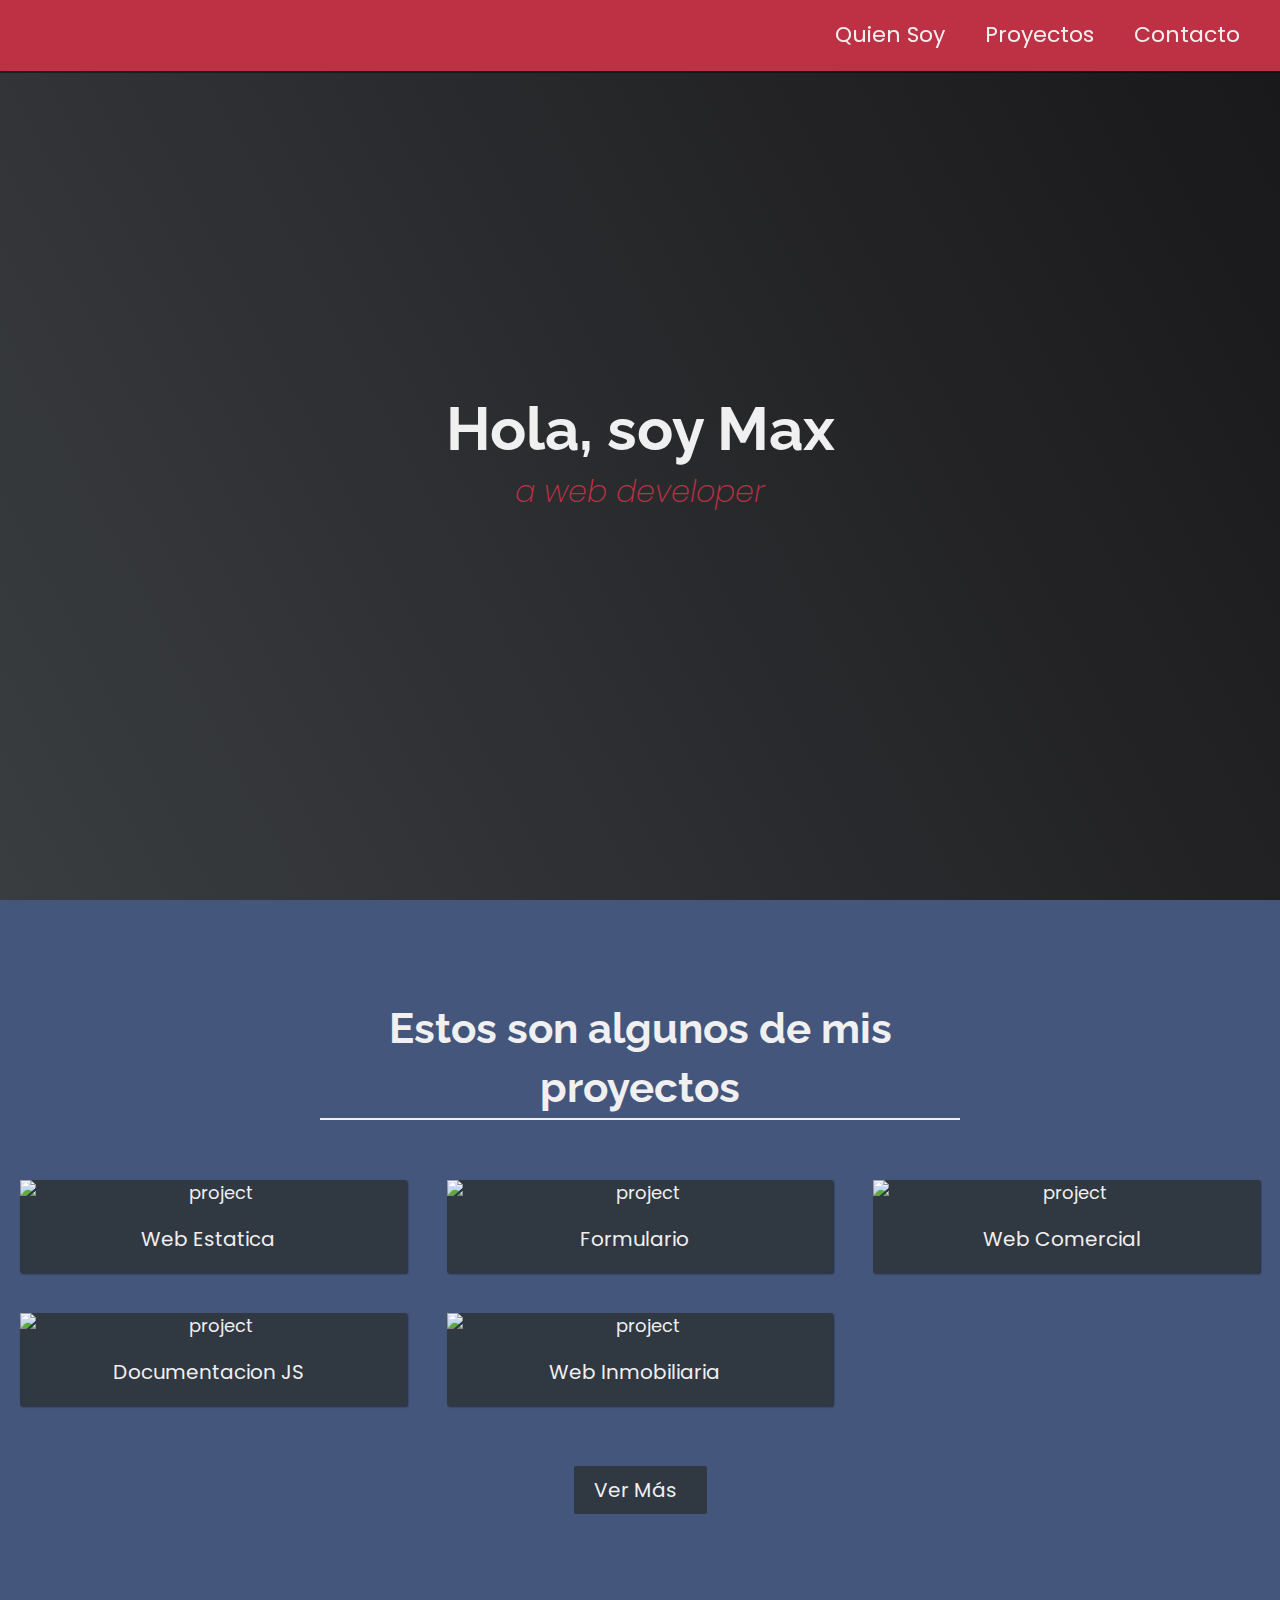
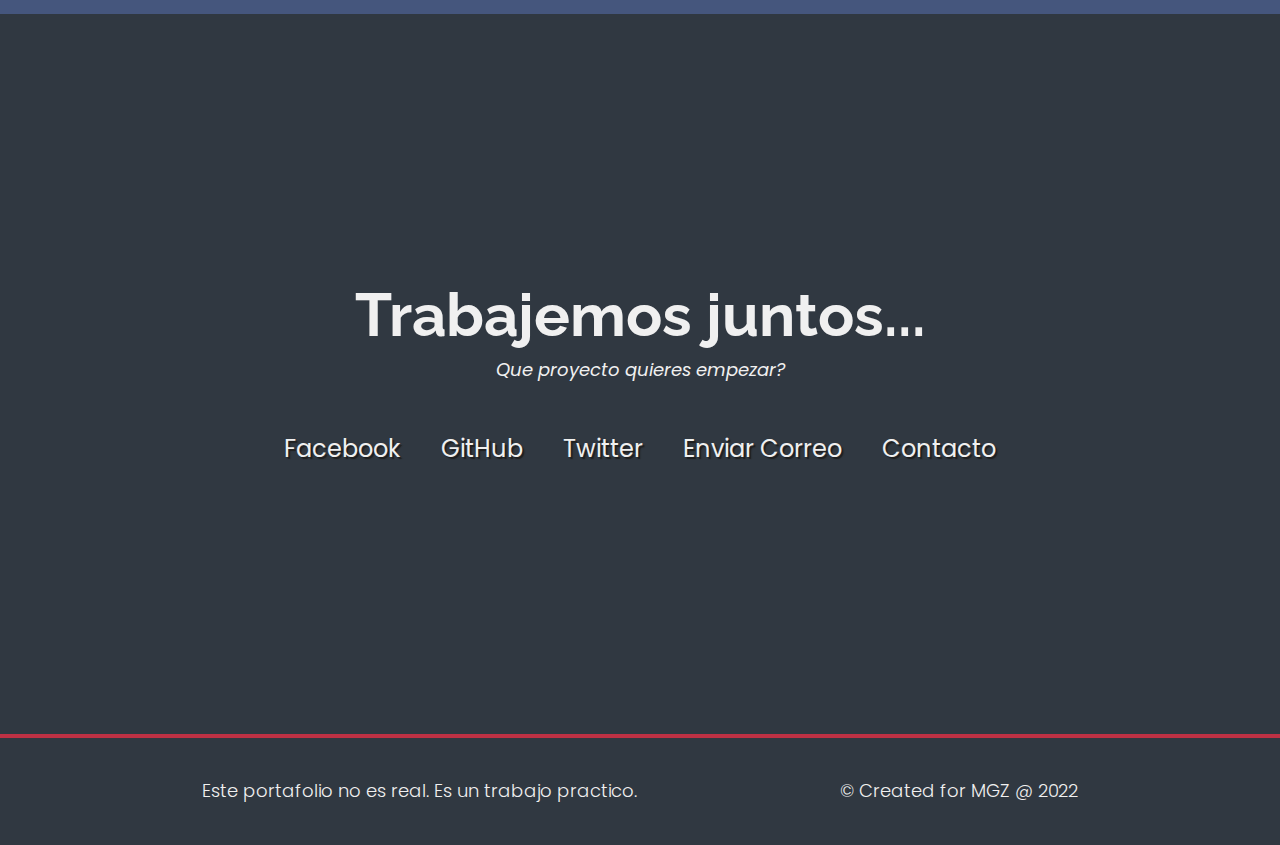
==== FinalDiseño/index.html @ 287c7a61 "ACT" ====
<!DOCTYPE html>
<html>
  <head>
    <link rel="stylesheet" href="styles.css" />
    <link
      rel="stylesheet"
      href="https://use.fontawesome.com/releases/v5.8.2/css/all.css"
      integrity="sha384-oS3vJWv+0UjzBfQzYUhtDYW+Pj2yciDJxpsK1OYPAYjqT085Qq/1cq5FLXAZQ7Ay"
      crossorigin="anonymous"
    />
    <link
      href="https://fonts.googleapis.com/css?family=Poppins:200i,300,400&display=swap"
      rel="stylesheet"
    />
    <link
      href="https://fonts.googleapis.com/css?family=Raleway:700&display=swap"
      rel="stylesheet"
    />
  <link type="text/css" rel="stylesheet" href="css/style.css"/>
</head>
  <body>
   

    <nav id="navbar" class="nav">
      <ul class="nav-list">
        <li>
          <a href="#welcome-section">Quien Soy</a>
        </li>
        <li>
          <a href="#projects">Proyectos</a>
        </li>
        <li>
          <a href="#contact">Contacto</a>
        </li>
      </ul>
    </nav>

 

    <section id="welcome-section" class="welcome-section">
      <h1>Hola, soy Max</h1>
      <p>a web developer</p>
    </section>


    <section id="projects" class="projects-section">
      <h2 class="projects-section-header">Estos son algunos de mis proyectos</h2>

      <div class="projects-grid">
        <a
          href=" https://maxidesantafe87.github.io/Proyectos/WebEstatica/index.html"
          target="_blank"
          class="project project-tile"
        >
          <img
            class="project-image"
            src="https://raw.githubusercontent.com/maxidesantafe87/Proyectos/master/Recursos/portafolio/estatica.png"
            alt="project"
          />
                    <p class="project-title">
            <span class="code">&lt;</span>
            Web Estatica
            <span class="code">&#47;&gt;</span>
          </p>
        </a>


        <a
          href="https://maxidesantafe87.github.io/Proyectos/Formulario/index.html"
          target="_blank"
          class="project project-tile"
        >
          <img
            class="project-image"        src="https://raw.githubusercontent.com/maxidesantafe87/Proyectos/master/Recursos/portafolio/Formulario.png"
            alt="project"
          />
          <p class="project-title">
            <span class="code">&lt;</span>
            Formulario
            <span class="code">&#47;&gt;</span>
          </p>
        </a>


        <a
          href="https://maxidesantafe87.github.io/Proyectos/MotosCandioti/index.html"
          target="_blank"
          class="project project-tile"
        >
          <img
            class="project-image"
            src="https://raw.githubusercontent.com/maxidesantafe87/Proyectos/master/Recursos/portafolio/MotosCandioti.png"
            alt="project"
          />
          <p class="project-title">
            <span class="code">&lt;</span>
            Web Comercial
            <span class="code">&#47;&gt;</span>
          </p>
        </a>


        <a
          href="https://maxidesantafe87.github.io/Proyectos/JSDocumentacion/index.html"
          target="_blank"
          class="project project-tile"
        >
          <img
            class="project-image"
            src="https://raw.githubusercontent.com/maxidesantafe87/Proyectos/master/Recursos/portafolio/JSDocumentacion.png"
            alt="project"
          />
          <p class="project-title">
            <span class="code">&lt;</span>
            Documentacion JS
            <span class="code">&#47;&gt;</span>
          </p>
        </a>

         <a
          href="https://maxidesantafe87.github.io/webInmobiliaria2/"
          target="_blank"
          class="project project-tile"
        >
          <img
            class="project-image"
            src="https://raw.githubusercontent.com/maxidesantafe87/Proyectos/master/Recursos/portafolio/webinmobiliaria2.png"
            alt="project"
          />
          <p class="project-title">
            <span class="code">&lt;</span>
            Web Inmobiliaria
            <span class="code">&#47;&gt;</span>
          </p>
        </a>

      </div>

      <a
        href="https://github.com/maxidesantafe87/Proyectos/"
        class="btn btn-show-all"
        target="_blank"
        >Ver Más<i class="fas fa-chevron-right"></i
      ></a>
    </section>

   



    <section id="contact" class="contact-section">
      <div class="contact-section-header">
        <h2>Trabajemos juntos...</h2>
        <p>Que proyecto quieres empezar?</p>
      </div>
      <div class="contact-links">
        <a
          href="https://facebook.com/"
          target="_blank"
          class="btn contact-details"
          ><i class="fab fa-facebook-square"></i> Facebook</a
        >
        <a
          id="profile-link"
          href="https://github.com/maxidesantafe87"
          target="_blank"
          class="btn contact-details"
          ><i class="fab fa-github"></i> GitHub</a
        >
        <a
          href="https://twitter.com/"
          target="_blank"
          class="btn contact-details"
          ><i class="fab fa-twitter"></i> Twitter</a
        >
        <a href="/cdn-cgi/l/email-protection#afcad7cec2dfc3caefcad7cec2dfc3ca81ccc0c2" class="btn contact-details"><i class="fas fa-at"></i> Enviar Correo</a
        >
        <a href="tel:555-555-5555" class="btn contact-details"
          ><i class="fas fa-mobile-alt"></i> Contacto</a
        >
      </div>
    </section>



    <footer>
      <p>
        Este portafolio no es real. Es un trabajo practico.
      </p>
      <p>
        &copy; Created for
        <a href="https://github.com/maxidesantafe87/Proyectos" target="_blank"
          >MGZ @ 2022 <i class="fab fa-free-code-camp"></i
        ></a>
        
      </p>
     
    </footer>


  <script data-cfasync="false" src="/cdn-cgi/scripts/5c5dd728/cloudflare-static/email-decode.min.js"></script><script type="text/javascript" src="js/script.js"></script>
</body>
</html>
---- FinalDiseño/css/style.css ----
:root {
  --main-white: #f0f0f0;
  --main-red: #be3144;
  --main-blue: #45567d;
  --main-gray: #303841;
}


* {
  margin: 0;
  padding: 0;
}


*,
*::before,
*::after {
  box-sizing: inherit;
}

html {
  box-sizing: border-box;


  font-size: 62.5%;
  scroll-behavior: smooth;
}


@media (max-width: 75em) {
  html {
    font-size: 60%;
  }
}


@media (max-width: 61.25em) {
  html {
    font-size: 58%;
  }
}


@media (max-width: 28.75em) {
  html {
    font-size: 55%;
  }
}



body {
  font-family: 'Poppins', sans-serif;
  font-size: 1.8rem; /* 18px */
  font-weight: 400;
  line-height: 1.4;
  color: var(--main-white);
}

h1,
h2 {
  font-family: 'Raleway', sans-serif;
  font-weight: 700;
  text-align: center;
}

h1 {
  font-size: 6rem;
}

h2 {
  font-size: 4.2rem;
}

ul {
  list-style: none;
}

a {
  text-decoration: none;
  color: var(--main-white);
}

img {
  display: block;
  width: 100%;
}



.nav {
  display: flex;
  justify-content: flex-end;
  position: fixed;
  top: 0;
  left: 0;
  width: 100%;
  background: var(--main-red);
  box-shadow: 0 2px 0 rgba(0, 0, 0, 0.4);
  z-index: 10;
}

.nav-list {
  display: flex;
  margin-right: 2rem;
}

@media (max-width: 28.75em) {
  .nav {
    justify-content: center;
  }

  .nav-list {
    margin: 0 1rem;
  }
}

.nav-list a {
  display: block;
  font-size: 2.2rem;
  padding: 2rem;
}

.nav-list a:hover {
  background: var(--main-blue);
}



.welcome-section {
  display: flex;
  flex-direction: column;
  justify-content: center;
  align-items: center;
  width: 100%;
  height: 100vh;
  background-color: #000;
  background-image: linear-gradient(62deg, #3a3d40 0%, #181719 100%);
}

.welcome-section > p {
  font-size: 3rem;
  font-weight: 200;
  font-style: italic;
  color: var(--main-red);
}

/* Projects section */

.projects-section {
  text-align: center;
  padding: 10rem 2rem;
  background: var(--main-blue);
}

.projects-section-header {
  max-width: 640px;
  margin: 0 auto 6rem auto;
  border-bottom: 0.2rem solid var(--main-white);
}

@media (max-width: 28.75em) {
  .projects-section-header {
    font-size: 4rem;
  }
}


.projects-grid {
  display: grid;
  grid-template-columns: repeat(auto-fit, minmax(320px, 1fr));
  grid-gap: 4rem;
  width: 100%;
  max-width: 1280px;
  margin: 0 auto;
  margin-bottom: 6rem;
}

@media (max-width: 30.625em) {
  .projects-section {
    padding: 6rem 1rem;
  }

  .projects-grid {
    grid-template-columns: 1fr;
  }
}

.project {
  background: var(--main-gray);
  box-shadow: 1px 1px 2px rgba(0, 0, 0, 0.5);
  border-radius: 2px;
}

.code {
  color: var(--main-gray);
  transition: color 0.3s ease-out;
}

.project:hover .code {
  color: #ff7f50;
}

.project-image {
  height: calc(100% - 6.8rem);
  width: 100%;
  object-fit: cover;
}

.project-title {
  font-size: 2rem;
  padding: 2rem 0.5rem;
}

.btn {
  display: inline-block;
  padding: 1rem 2rem;
  border-radius: 2px;
}

.btn-show-all {
  font-size: 2rem;
  background: var(--main-gray);
  transition: background 0.3s ease-out;
}

.btn-show-all:hover {
  background: var(--main-red);
}

.btn-show-all:hover > i {
  transform: translateX(2px);
}

.btn-show-all > i {
  margin-left: 10px;
  transform: translateX(0);
  transition: transform 0.3s ease-out;
}

/* Contact section */

.contact-section {
  display: flex;
  flex-direction: column;
  justify-content: center;
  align-items: center;
  text-align: center;
  width: 100%;
  height: 80vh;
  padding: 0 2rem;
  background: var(--main-gray);
}

.contact-section-header > h2 {
  font-size: 6rem;
}

@media (max-width: 28.75em) {
  .contact-section-header > h2 {
    font-size: 4rem;
  }
}

.contact-section-header > p {
  font-style: italic;
}

.contact-links {
  display: flex;
  justify-content: center;
  width: 100%;
  max-width: 980px;
  margin-top: 4rem;
  flex-wrap: wrap;
}

.contact-details {
  font-size: 2.4rem;
  text-shadow: 2px 2px 1px #1f1f1f;
  transition: transform 0.3s ease-out;
}

.contact-details:hover {
  transform: translateY(8px);
}



footer {
  font-weight: 300;
  display: flex;
  justify-content: space-evenly;
  padding: 2rem;
  background: var(--main-gray);
  border-top: 4px solid var(--main-red);
}

footer > p {
  margin: 2rem;
}

footer i {
  vertical-align: middle;
}

@media (max-width: 28.75em) {
  footer {
    flex-direction: column;
    text-align: center;
  }
}
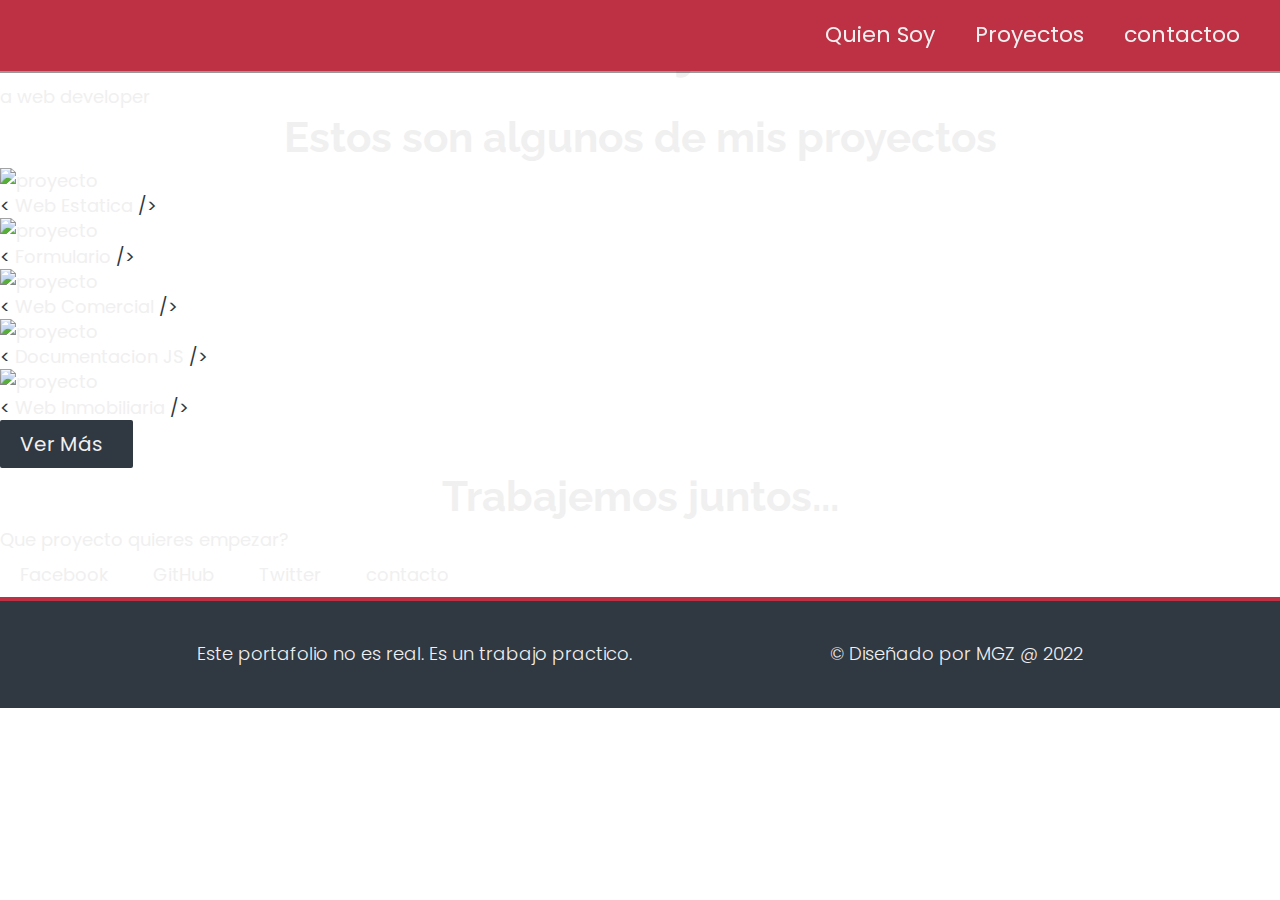
==== commit 98a120d8: "Update index.html" ====
--- a/FinalDiseño/index.html
+++ b/FinalDiseño/index.html
@@ -24,40 +24,40 @@
     <nav id="navbar" class="nav">
       <ul class="nav-list">
         <li>
-          <a href="#welcome-section">Quien Soy</a>
+          <a href="#seccion-bienvenida">Quien Soy</a>
         </li>
         <li>
-          <a href="#projects">Proyectos</a>
+          <a href="#proyecto">Proyectos</a>
         </li>
         <li>
-          <a href="#contact">Contacto</a>
+          <a href="#contacto">contactoo</a>
         </li>
       </ul>
     </nav>
 
  
 
-    <section id="welcome-section" class="welcome-section">
+    <section id="seccion-bienvenida" class="seccion-bienvenida">
       <h1>Hola, soy Max</h1>
       <p>a web developer</p>
     </section>
 
 
-    <section id="projects" class="projects-section">
-      <h2 class="projects-section-header">Estos son algunos de mis proyectos</h2>
-
-      <div class="projects-grid">
+    <section id="proyecto" class="seccion-proyecto">
+      <h2 class="seccion-proyecto-header">Estos son algunos de mis proyectos</h2>
+
+      <div class="proyecto-grid">
         <a
           href=" https://maxidesantafe87.github.io/Proyectos/WebEstatica/index.html"
           target="_blank"
-          class="project project-tile"
-        >
-          <img
-            class="project-image"
+          class="proyecto proyecto-tile"
+        >
+          <img
+            class="proyecto-image"
             src="https://raw.githubusercontent.com/maxidesantafe87/Proyectos/master/Recursos/portafolio/estatica.png"
-            alt="project"
-          />
-                    <p class="project-title">
+            alt="proyecto"
+          />
+                    <p class="proyecto-title">
             <span class="code">&lt;</span>
             Web Estatica
             <span class="code">&#47;&gt;</span>
@@ -68,13 +68,13 @@
         <a
           href="https://maxidesantafe87.github.io/Proyectos/Formulario/index.html"
           target="_blank"
-          class="project project-tile"
-        >
-          <img
-            class="project-image"        src="https://raw.githubusercontent.com/maxidesantafe87/Proyectos/master/Recursos/portafolio/Formulario.png"
-            alt="project"
-          />
-          <p class="project-title">
+          class="proyecto proyecto-tile"
+        >
+          <img
+            class="proyecto-image"        src="https://raw.githubusercontent.com/maxidesantafe87/Proyectos/master/Recursos/portafolio/Formulario.png"
+            alt="proyecto"
+          />
+          <p class="proyecto-title">
             <span class="code">&lt;</span>
             Formulario
             <span class="code">&#47;&gt;</span>
@@ -85,14 +85,14 @@
         <a
           href="https://maxidesantafe87.github.io/Proyectos/MotosCandioti/index.html"
           target="_blank"
-          class="project project-tile"
-        >
-          <img
-            class="project-image"
+          class="proyecto proyecto-tile"
+        >
+          <img
+            class="proyecto-image"
             src="https://raw.githubusercontent.com/maxidesantafe87/Proyectos/master/Recursos/portafolio/MotosCandioti.png"
-            alt="project"
-          />
-          <p class="project-title">
+            alt="proyecto"
+          />
+          <p class="proyecto-title">
             <span class="code">&lt;</span>
             Web Comercial
             <span class="code">&#47;&gt;</span>
@@ -103,14 +103,14 @@
         <a
           href="https://maxidesantafe87.github.io/Proyectos/JSDocumentacion/index.html"
           target="_blank"
-          class="project project-tile"
-        >
-          <img
-            class="project-image"
+          class="proyecto proyecto-tile"
+        >
+          <img
+            class="proyecto-image"
             src="https://raw.githubusercontent.com/maxidesantafe87/Proyectos/master/Recursos/portafolio/JSDocumentacion.png"
-            alt="project"
-          />
-          <p class="project-title">
+            alt="proyecto"
+          />
+          <p class="proyecto-title">
             <span class="code">&lt;</span>
             Documentacion JS
             <span class="code">&#47;&gt;</span>
@@ -120,14 +120,14 @@
          <a
           href="https://maxidesantafe87.github.io/webInmobiliaria2/"
           target="_blank"
-          class="project project-tile"
-        >
-          <img
-            class="project-image"
+          class="proyecto proyecto-tile"
+        >
+          <img
+            class="proyecto-image"
             src="https://raw.githubusercontent.com/maxidesantafe87/Proyectos/master/Recursos/portafolio/webinmobiliaria2.png"
-            alt="project"
-          />
-          <p class="project-title">
+            alt="proyecto"
+          />
+          <p class="proyecto-title">
             <span class="code">&lt;</span>
             Web Inmobiliaria
             <span class="code">&#47;&gt;</span>
@@ -148,35 +148,34 @@
 
 
 
-    <section id="contact" class="contact-section">
-      <div class="contact-section-header">
+    <section id="contacto" class="seccion-contactoo">
+      <div class="seccion-contactoo-header">
         <h2>Trabajemos juntos...</h2>
         <p>Que proyecto quieres empezar?</p>
       </div>
-      <div class="contact-links">
-        <a
-          href="https://facebook.com/"
-          target="_blank"
-          class="btn contact-details"
+      <div class="contacto-links">
+        <a
+          href="https://facebook.com/maxigzarate"
+          target="_blank"
+          class="btn contacto-details"
           ><i class="fab fa-facebook-square"></i> Facebook</a
         >
         <a
           id="profile-link"
           href="https://github.com/maxidesantafe87"
           target="_blank"
-          class="btn contact-details"
+          class="btn contacto-details"
           ><i class="fab fa-github"></i> GitHub</a
         >
         <a
-          href="https://twitter.com/"
-          target="_blank"
-          class="btn contact-details"
-          ><i class="fab fa-twitter"></i> Twitter</a
-        >
-        <a href="/cdn-cgi/l/email-protection#afcad7cec2dfc3caefcad7cec2dfc3ca81ccc0c2" class="btn contact-details"><i class="fas fa-at"></i> Enviar Correo</a
-        >
-        <a href="tel:555-555-5555" class="btn contact-details"
-          ><i class="fas fa-mobile-alt"></i> Contacto</a
+          href="https://twitter.com/zarate_ok"
+          target="_blank"
+          class="btn contacto-details"
+          ><i class="fab fa-twitter"></i> Twitter</a>
+       
+       
+        <a href="https://api.whatsapp.com/send?phone=+543425789060" class="btn contacto-details"
+          ><i class="fas fa-mobile-alt"></i> contacto</a
         >
       </div>
     </section>
@@ -188,7 +187,7 @@
         Este portafolio no es real. Es un trabajo practico.
       </p>
       <p>
-        &copy; Created for
+        &copy; Diseñado por
         <a href="https://github.com/maxidesantafe87/Proyectos" target="_blank"
           >MGZ @ 2022 <i class="fab fa-free-code-camp"></i
         ></a>
@@ -198,6 +197,6 @@
     </footer>
 
 
-  <script data-cfasync="false" src="/cdn-cgi/scripts/5c5dd728/cloudflare-static/email-decode.min.js"></script><script type="text/javascript" src="js/script.js"></script>
+<script type="text/javascript" src="js/script.js"></script>
 </body>
 </html>
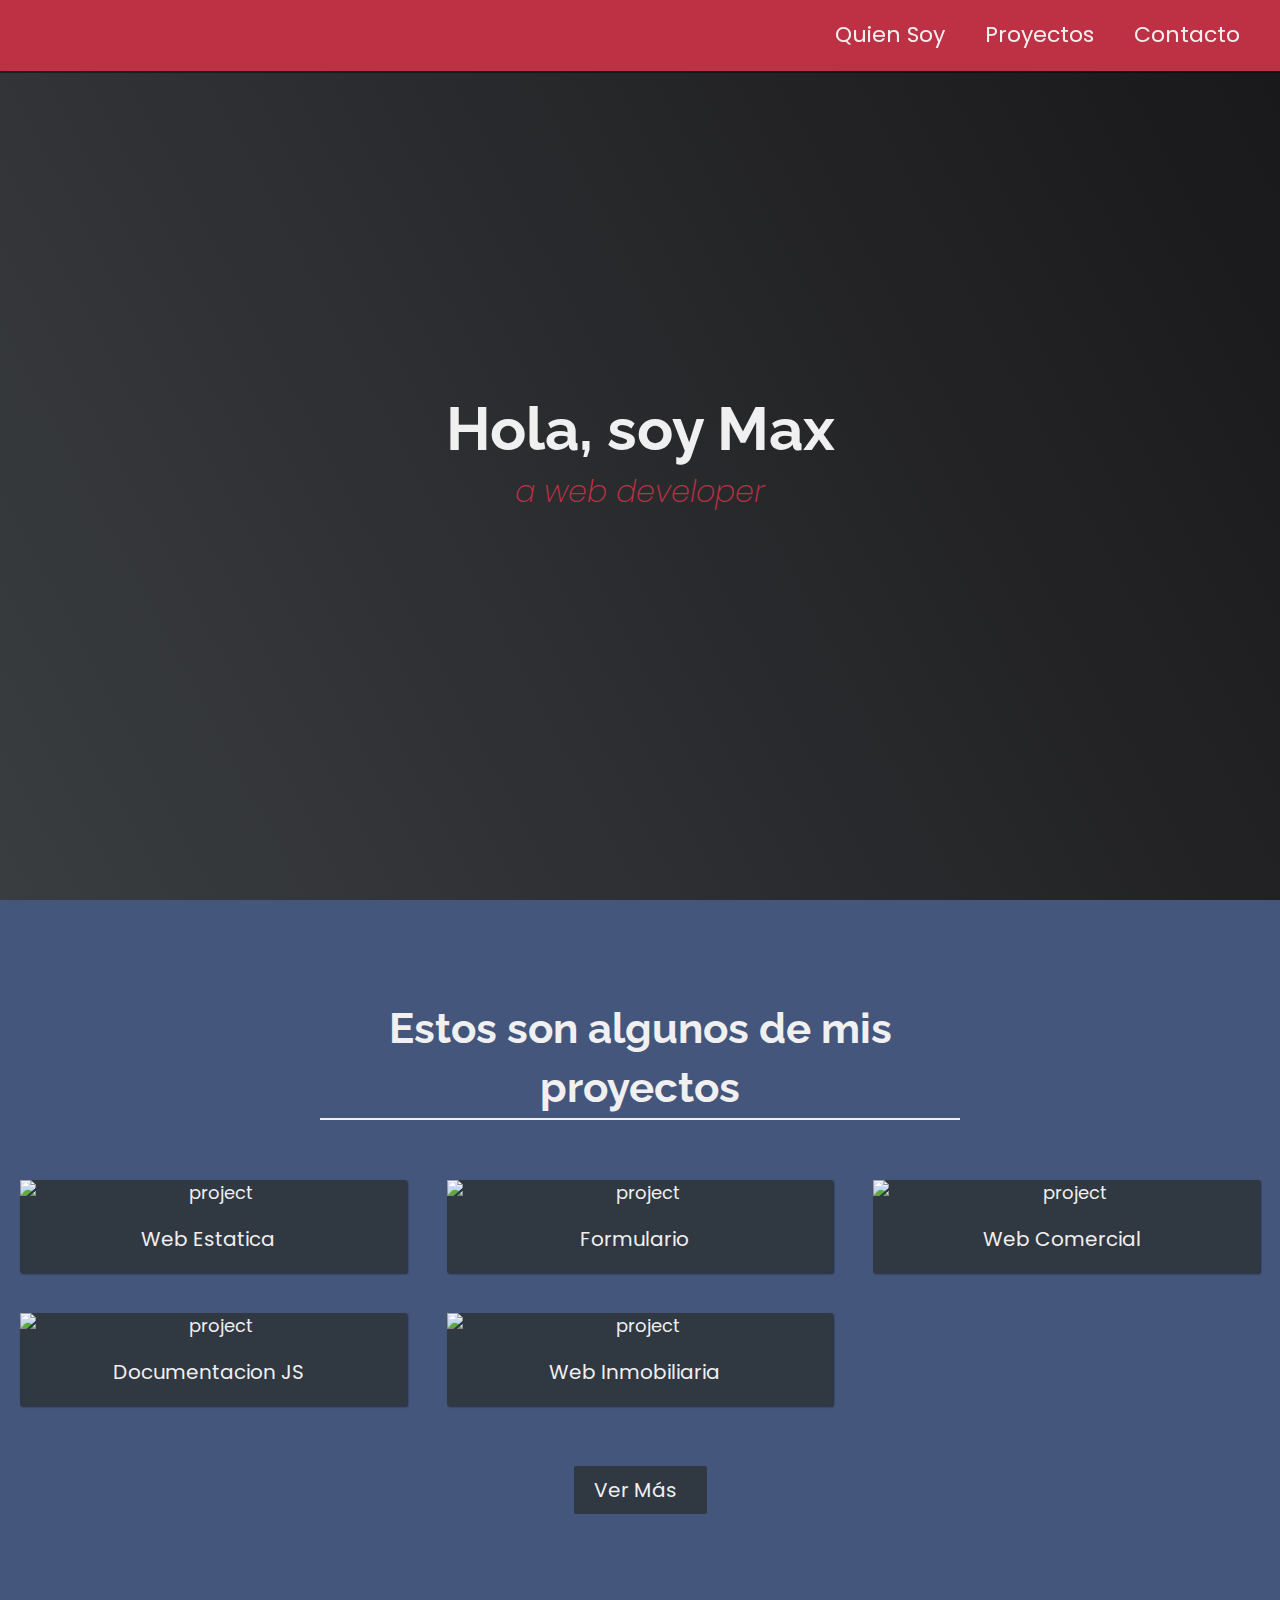
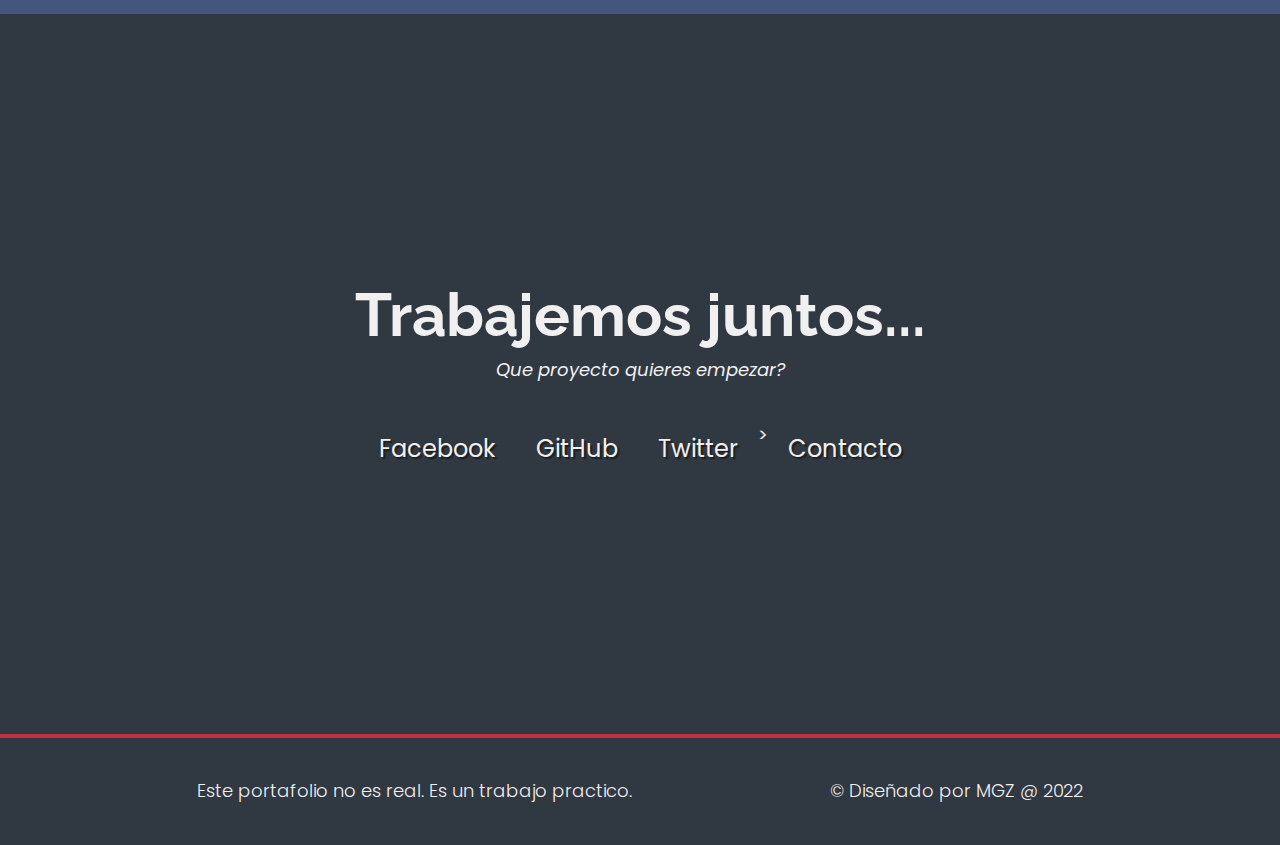
==== commit be1010d6: "Update index.html" ====
--- a/FinalDiseño/index.html
+++ b/FinalDiseño/index.html
@@ -1,202 +1,203 @@
-<!DOCTYPE html>
-<html>
-  <head>
-    <link rel="stylesheet" href="styles.css" />
-    <link
-      rel="stylesheet"
-      href="https://use.fontawesome.com/releases/v5.8.2/css/all.css"
-      integrity="sha384-oS3vJWv+0UjzBfQzYUhtDYW+Pj2yciDJxpsK1OYPAYjqT085Qq/1cq5FLXAZQ7Ay"
-      crossorigin="anonymous"
-    />
-    <link
-      href="https://fonts.googleapis.com/css?family=Poppins:200i,300,400&display=swap"
-      rel="stylesheet"
-    />
-    <link
-      href="https://fonts.googleapis.com/css?family=Raleway:700&display=swap"
-      rel="stylesheet"
-    />
-  <link type="text/css" rel="stylesheet" href="css/style.css"/>
-</head>
-  <body>
-   
-
-    <nav id="navbar" class="nav">
-      <ul class="nav-list">
-        <li>
-          <a href="#seccion-bienvenida">Quien Soy</a>
-        </li>
-        <li>
-          <a href="#proyecto">Proyectos</a>
-        </li>
-        <li>
-          <a href="#contacto">contactoo</a>
-        </li>
-      </ul>
-    </nav>
-
- 
-
-    <section id="seccion-bienvenida" class="seccion-bienvenida">
-      <h1>Hola, soy Max</h1>
-      <p>a web developer</p>
-    </section>
-
-
-    <section id="proyecto" class="seccion-proyecto">
-      <h2 class="seccion-proyecto-header">Estos son algunos de mis proyectos</h2>
-
-      <div class="proyecto-grid">
+  <!DOCTYPE html>
+  <html>
+    <head>
+      <link rel="stylesheet" href="styles.css" />
+      <link
+        rel="stylesheet"
+        href="https://use.fontawesome.com/releases/v5.8.2/css/all.css"
+        integrity="sha384-oS3vJWv+0UjzBfQzYUhtDYW+Pj2yciDJxpsK1OYPAYjqT085Qq/1cq5FLXAZQ7Ay"
+        crossorigin="anonymous"
+      />
+      <link
+        href="https://fonts.googleapis.com/css?family=Poppins:200i,300,400&display=swap"
+        rel="stylesheet"
+      />
+      <link
+        href="https://fonts.googleapis.com/css?family=Raleway:700&display=swap"
+        rel="stylesheet"
+      />
+    <link type="text/css" rel="stylesheet" href="css/style.css"/>
+  </head>
+    <body>
+    
+
+      <nav id="navbar" class="nav">
+        <ul class="nav-list">
+          <li>
+            <a href="#welcome-section">Quien Soy</a>
+          </li>
+          <li>
+            <a href="#projects">Proyectos</a>
+          </li>
+          <li>
+            <a href="#contact">Contacto</a>
+          </li>
+        </ul>
+      </nav>
+
+  
+
+      <section id="welcome-section" class="welcome-section">
+        <h1>Hola, soy Max</h1>
+        <p>a web developer</p>
+      </section>
+
+
+      <section id="projects" class="projects-section">
+        <h2 class="projects-section-header">Estos son algunos de mis proyectos</h2>
+
+        <div class="projects-grid">
+          <a
+            href=" https://maxidesantafe87.github.io/Proyectos/WebEstatica/index.html"
+            target="_blank"
+            class="project project-tile"
+          >
+            <img
+              class="project-image"
+              src="https://raw.githubusercontent.com/maxidesantafe87/Proyectos/master/Recursos/portafolio/estatica.png"
+              alt="project"
+            />
+                      <p class="project-title">
+              <span class="code">&lt;</span>
+              Web Estatica
+              <span class="code">&#47;&gt;</span>
+            </p>
+          </a>
+
+
+          <a
+            href="https://maxidesantafe87.github.io/Proyectos/Formulario/index.html"
+            target="_blank"
+            class="project project-tile"
+          >
+            <img
+              class="project-image"        src="https://raw.githubusercontent.com/maxidesantafe87/Proyectos/master/Recursos/portafolio/Formulario.png"
+              alt="project"
+            />
+            <p class="project-title">
+              <span class="code">&lt;</span>
+              Formulario
+              <span class="code">&#47;&gt;</span>
+            </p>
+          </a>
+
+
+          <a
+            href="https://maxidesantafe87.github.io/Proyectos/MotosCandioti/index.html"
+            target="_blank"
+            class="project project-tile"
+          >
+            <img
+              class="project-image"
+              src="https://raw.githubusercontent.com/maxidesantafe87/Proyectos/master/Recursos/portafolio/MotosCandioti.png"
+              alt="project"
+            />
+            <p class="project-title">
+              <span class="code">&lt;</span>
+              Web Comercial
+              <span class="code">&#47;&gt;</span>
+            </p>
+          </a>
+
+
+          <a
+            href="https://maxidesantafe87.github.io/Proyectos/JSDocumentacion/index.html"
+            target="_blank"
+            class="project project-tile"
+          >
+            <img
+              class="project-image"
+              src="https://raw.githubusercontent.com/maxidesantafe87/Proyectos/master/Recursos/portafolio/JSDocumentacion.png"
+              alt="project"
+            />
+            <p class="project-title">
+              <span class="code">&lt;</span>
+              Documentacion JS
+              <span class="code">&#47;&gt;</span>
+            </p>
+          </a>
+
+          <a
+            href="https://maxidesantafe87.github.io/webInmobiliaria2/"
+            target="_blank"
+            class="project project-tile"
+          >
+            <img
+              class="project-image"
+              src="https://raw.githubusercontent.com/maxidesantafe87/Proyectos/master/Recursos/portafolio/webinmobiliaria2.png"
+              alt="project"
+            />
+            <p class="project-title">
+              <span class="code">&lt;</span>
+              Web Inmobiliaria
+              <span class="code">&#47;&gt;</span>
+            </p>
+          </a>
+
+        </div>
+
         <a
-          href=" https://maxidesantafe87.github.io/Proyectos/WebEstatica/index.html"
+          href="https://github.com/maxidesantafe87/Proyectos/"
+          class="btn btn-show-all"
           target="_blank"
-          class="proyecto proyecto-tile"
-        >
-          <img
-            class="proyecto-image"
-            src="https://raw.githubusercontent.com/maxidesantafe87/Proyectos/master/Recursos/portafolio/estatica.png"
-            alt="proyecto"
-          />
-                    <p class="proyecto-title">
-            <span class="code">&lt;</span>
-            Web Estatica
-            <span class="code">&#47;&gt;</span>
-          </p>
-        </a>
-
-
-        <a
-          href="https://maxidesantafe87.github.io/Proyectos/Formulario/index.html"
-          target="_blank"
-          class="proyecto proyecto-tile"
-        >
-          <img
-            class="proyecto-image"        src="https://raw.githubusercontent.com/maxidesantafe87/Proyectos/master/Recursos/portafolio/Formulario.png"
-            alt="proyecto"
-          />
-          <p class="proyecto-title">
-            <span class="code">&lt;</span>
-            Formulario
-            <span class="code">&#47;&gt;</span>
-          </p>
-        </a>
-
-
-        <a
-          href="https://maxidesantafe87.github.io/Proyectos/MotosCandioti/index.html"
-          target="_blank"
-          class="proyecto proyecto-tile"
-        >
-          <img
-            class="proyecto-image"
-            src="https://raw.githubusercontent.com/maxidesantafe87/Proyectos/master/Recursos/portafolio/MotosCandioti.png"
-            alt="proyecto"
-          />
-          <p class="proyecto-title">
-            <span class="code">&lt;</span>
-            Web Comercial
-            <span class="code">&#47;&gt;</span>
-          </p>
-        </a>
-
-
-        <a
-          href="https://maxidesantafe87.github.io/Proyectos/JSDocumentacion/index.html"
-          target="_blank"
-          class="proyecto proyecto-tile"
-        >
-          <img
-            class="proyecto-image"
-            src="https://raw.githubusercontent.com/maxidesantafe87/Proyectos/master/Recursos/portafolio/JSDocumentacion.png"
-            alt="proyecto"
-          />
-          <p class="proyecto-title">
-            <span class="code">&lt;</span>
-            Documentacion JS
-            <span class="code">&#47;&gt;</span>
-          </p>
-        </a>
-
-         <a
-          href="https://maxidesantafe87.github.io/webInmobiliaria2/"
-          target="_blank"
-          class="proyecto proyecto-tile"
-        >
-          <img
-            class="proyecto-image"
-            src="https://raw.githubusercontent.com/maxidesantafe87/Proyectos/master/Recursos/portafolio/webinmobiliaria2.png"
-            alt="proyecto"
-          />
-          <p class="proyecto-title">
-            <span class="code">&lt;</span>
-            Web Inmobiliaria
-            <span class="code">&#47;&gt;</span>
-          </p>
-        </a>
-
-      </div>
-
-      <a
-        href="https://github.com/maxidesantafe87/Proyectos/"
-        class="btn btn-show-all"
-        target="_blank"
-        >Ver Más<i class="fas fa-chevron-right"></i
-      ></a>
-    </section>
-
-   
-
-
-
-    <section id="contacto" class="seccion-contactoo">
-      <div class="seccion-contactoo-header">
-        <h2>Trabajemos juntos...</h2>
-        <p>Que proyecto quieres empezar?</p>
-      </div>
-      <div class="contacto-links">
-        <a
-          href="https://facebook.com/maxigzarate"
-          target="_blank"
-          class="btn contacto-details"
-          ><i class="fab fa-facebook-square"></i> Facebook</a
-        >
-        <a
-          id="profile-link"
-          href="https://github.com/maxidesantafe87"
-          target="_blank"
-          class="btn contacto-details"
-          ><i class="fab fa-github"></i> GitHub</a
-        >
-        <a
-          href="https://twitter.com/zarate_ok"
-          target="_blank"
-          class="btn contacto-details"
-          ><i class="fab fa-twitter"></i> Twitter</a>
-       
-       
-        <a href="https://api.whatsapp.com/send?phone=+543425789060" class="btn contacto-details"
-          ><i class="fas fa-mobile-alt"></i> contacto</a
-        >
-      </div>
-    </section>
-
-
-
-    <footer>
-      <p>
-        Este portafolio no es real. Es un trabajo practico.
-      </p>
-      <p>
-        &copy; Diseñado por
-        <a href="https://github.com/maxidesantafe87/Proyectos" target="_blank"
-          >MGZ @ 2022 <i class="fab fa-free-code-camp"></i
+          >Ver Más<i class="fas fa-chevron-right"></i
         ></a>
+      </section>
+
+    
+
+
+
+      <section id="contact" class="contact-section">
+        <div class="contact-section-header">
+          <h2>Trabajemos juntos...</h2>
+          <p>Que proyecto quieres empezar?</p>
+        </div>
+        <div class="contact-links">
+          <a
+            href="https://facebook.com/maxigzarate"
+            target="_blank"
+            class="btn contact-details"
+            ><i class="fab fa-facebook-square"></i> Facebook</a
+          >
+          <a
+            id="profile-link"
+            href="https://github.com/maxidesantafe87"
+            target="_blank"
+            class="btn contact-details"
+            ><i class="fab fa-github"></i> GitHub</a
+          >
+          <a
+            href="https://twitter.com/zarate_ok/"
+            target="_blank"
+            class="btn contact-details"
+            ><i class="fab fa-twitter"></i> Twitter</a
+          >
         
-      </p>
-     
-    </footer>
-
-
-<script type="text/javascript" src="js/script.js"></script>
-</body>
-</html>
+          >
+          <a href="https://api.whatsapp.com/send?phone=+543425789060" class="btn contact-details"
+            ><i class="fas fa-mobile-alt"></i> Contacto</a
+          >
+        </div>
+      </section>
+
+
+
+      <footer>
+        <p>
+          Este portafolio no es real. Es un trabajo practico.
+        </p>
+        <p>
+          &copy; Diseñado por
+          <a href="https://github.com/maxidesantafe87/Proyectos" target="_blank"
+            >MGZ @ 2022 <i class="fab fa-free-code-camp"></i
+          ></a>
+          
+        </p>
+      
+      </footer>
+
+
+  </script><script type="text/javascript" src="js/script.js"></script>
+  </body>
+  </html>
--- a/FinalDiseño/css/style.css
+++ b/FinalDiseño/css/style.css
@@ -309,4 +309,4 @@
     flex-direction: column;
     text-align: center;
   }
-}+}
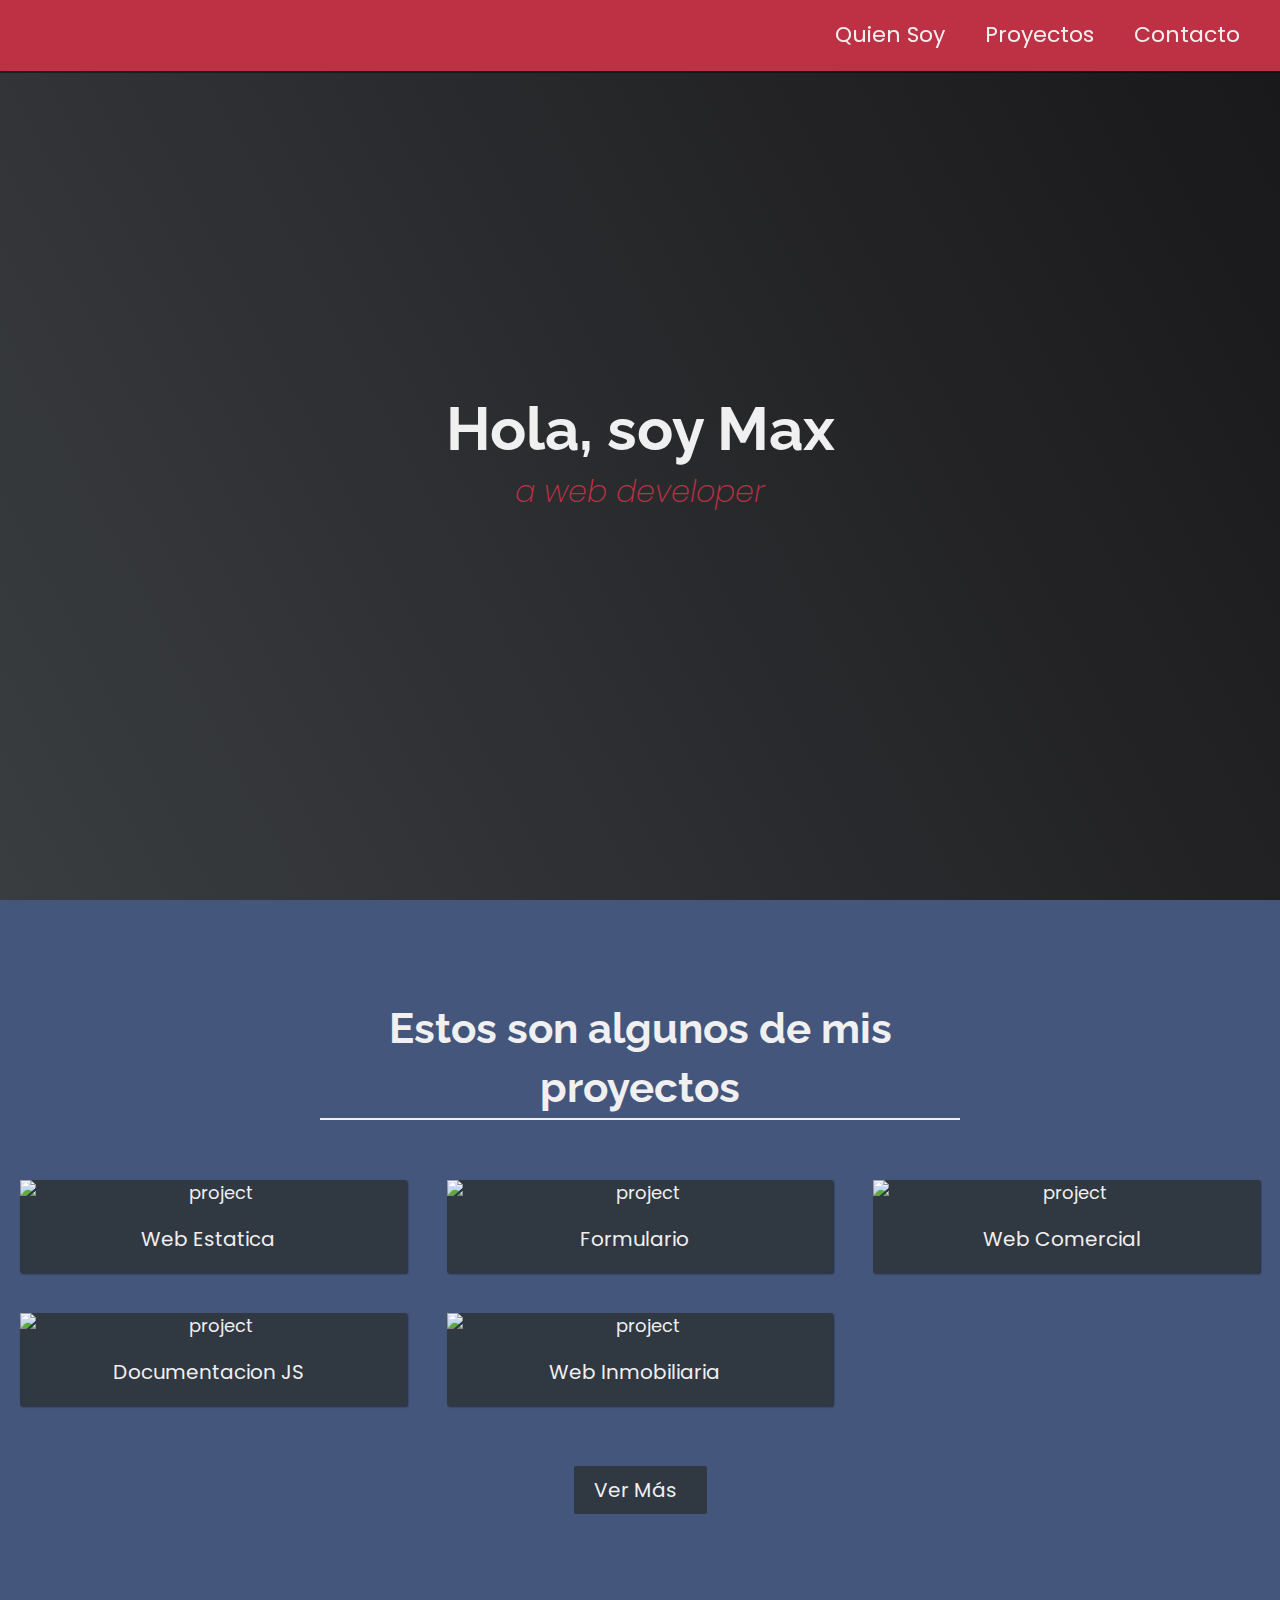
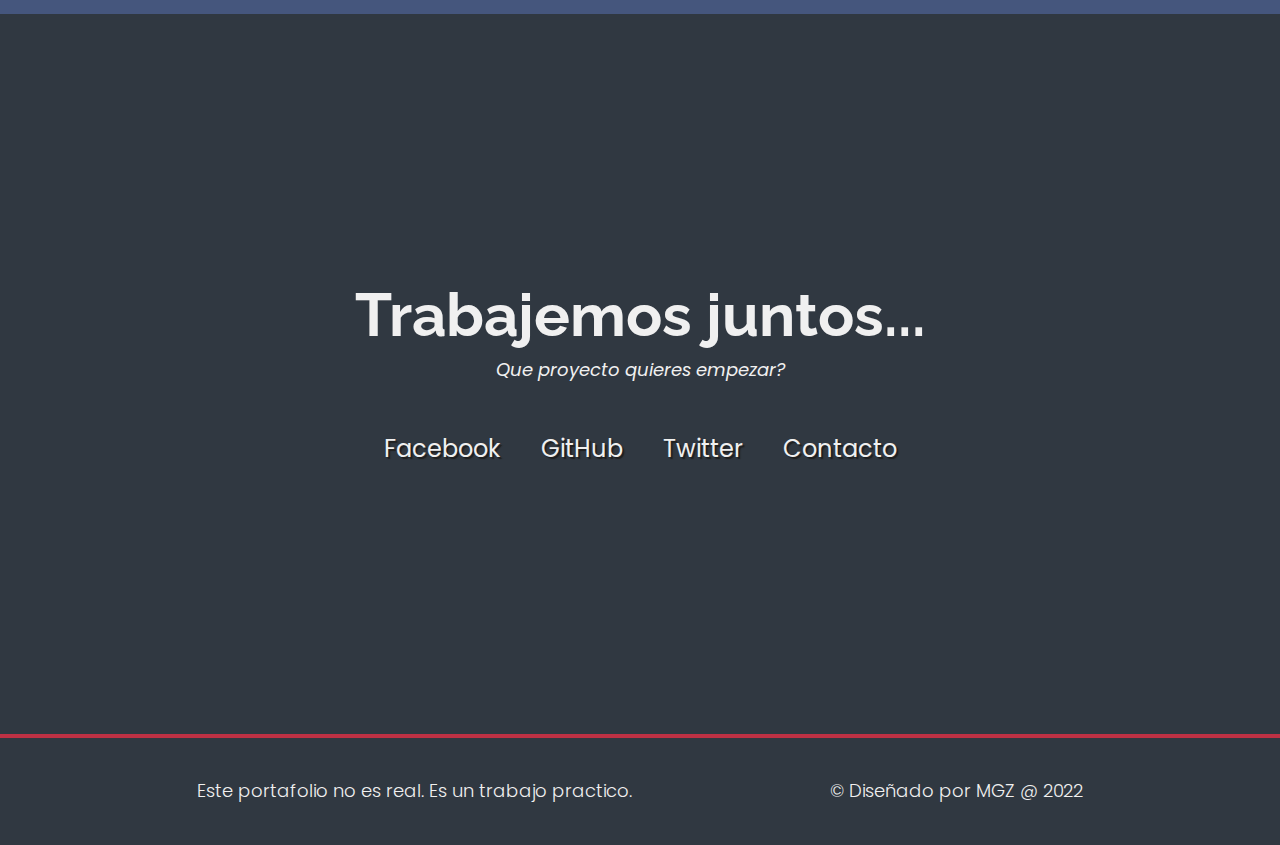
==== commit 3de7fa16: "Update index.html" ====
--- a/FinalDiseño/index.html
+++ b/FinalDiseño/index.html
@@ -174,7 +174,7 @@
             ><i class="fab fa-twitter"></i> Twitter</a
           >
         
-          >
+          
           <a href="https://api.whatsapp.com/send?phone=+543425789060" class="btn contact-details"
             ><i class="fas fa-mobile-alt"></i> Contacto</a
           >
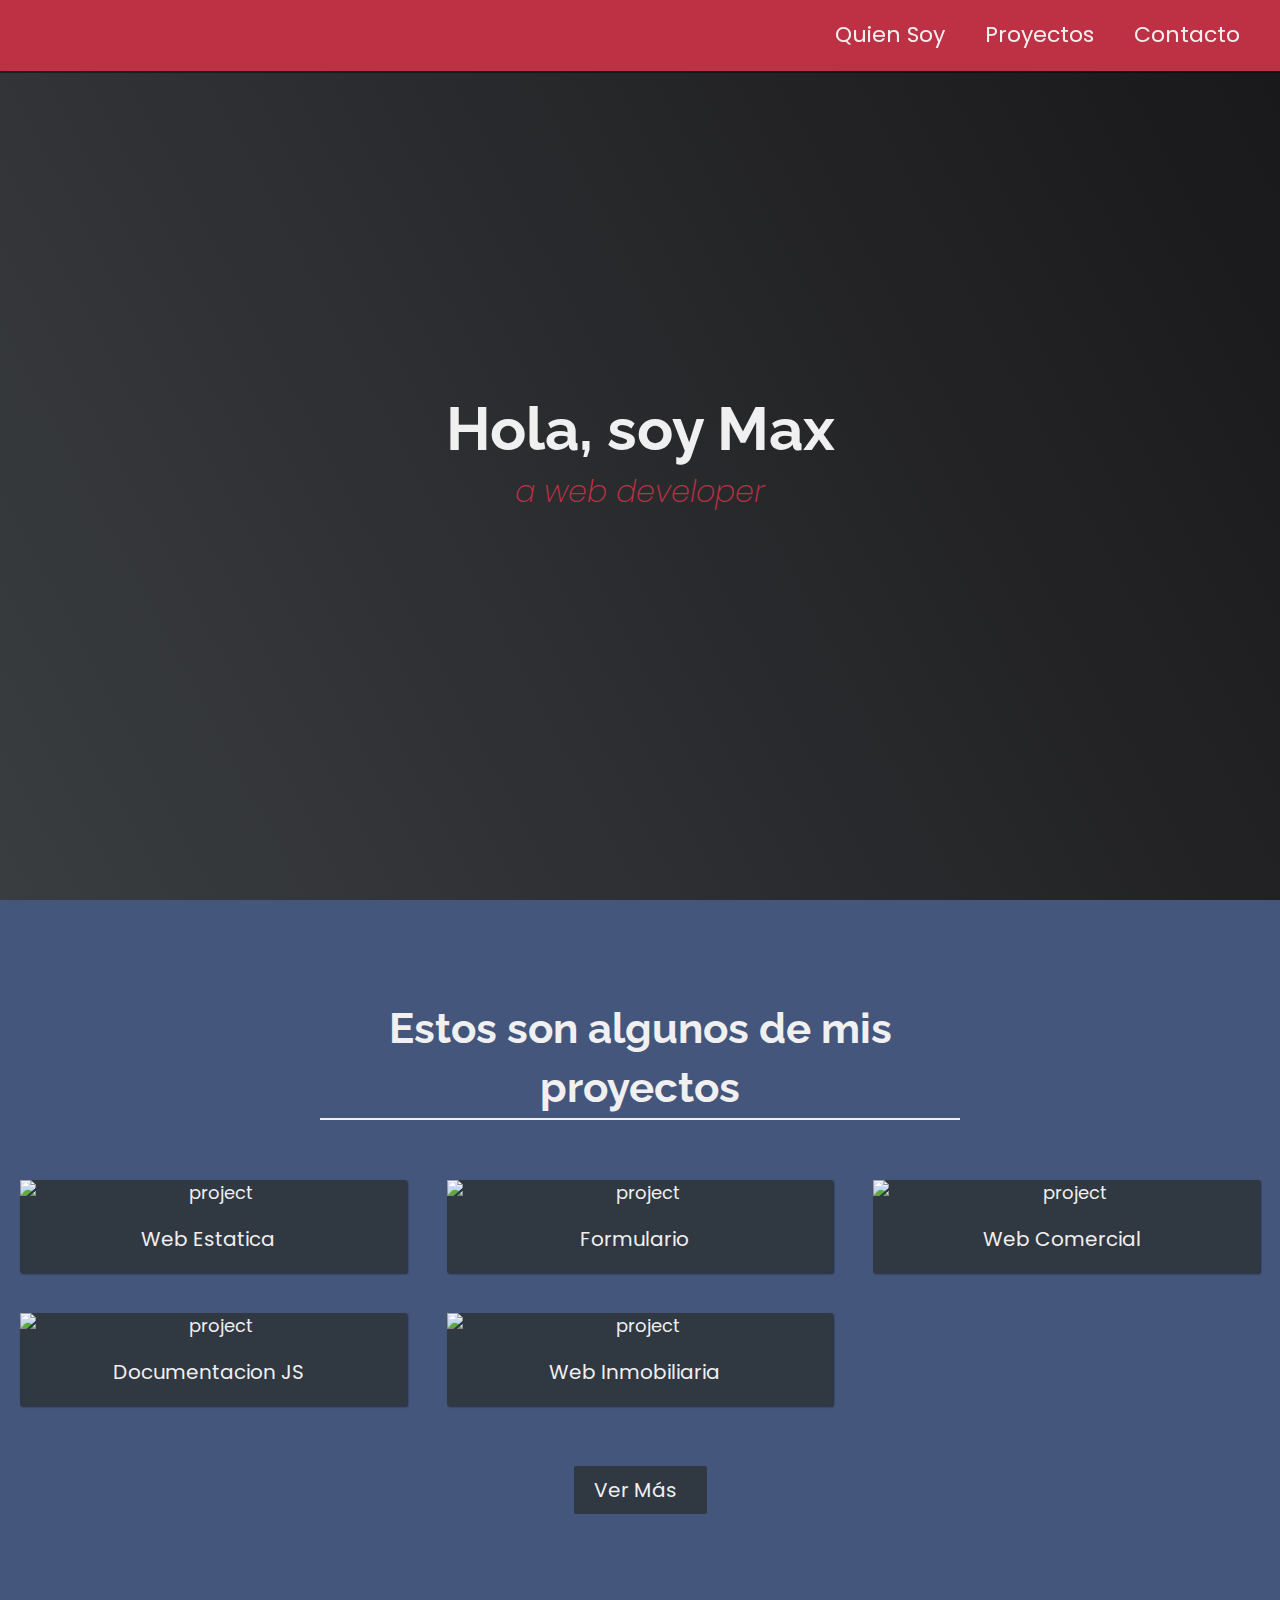
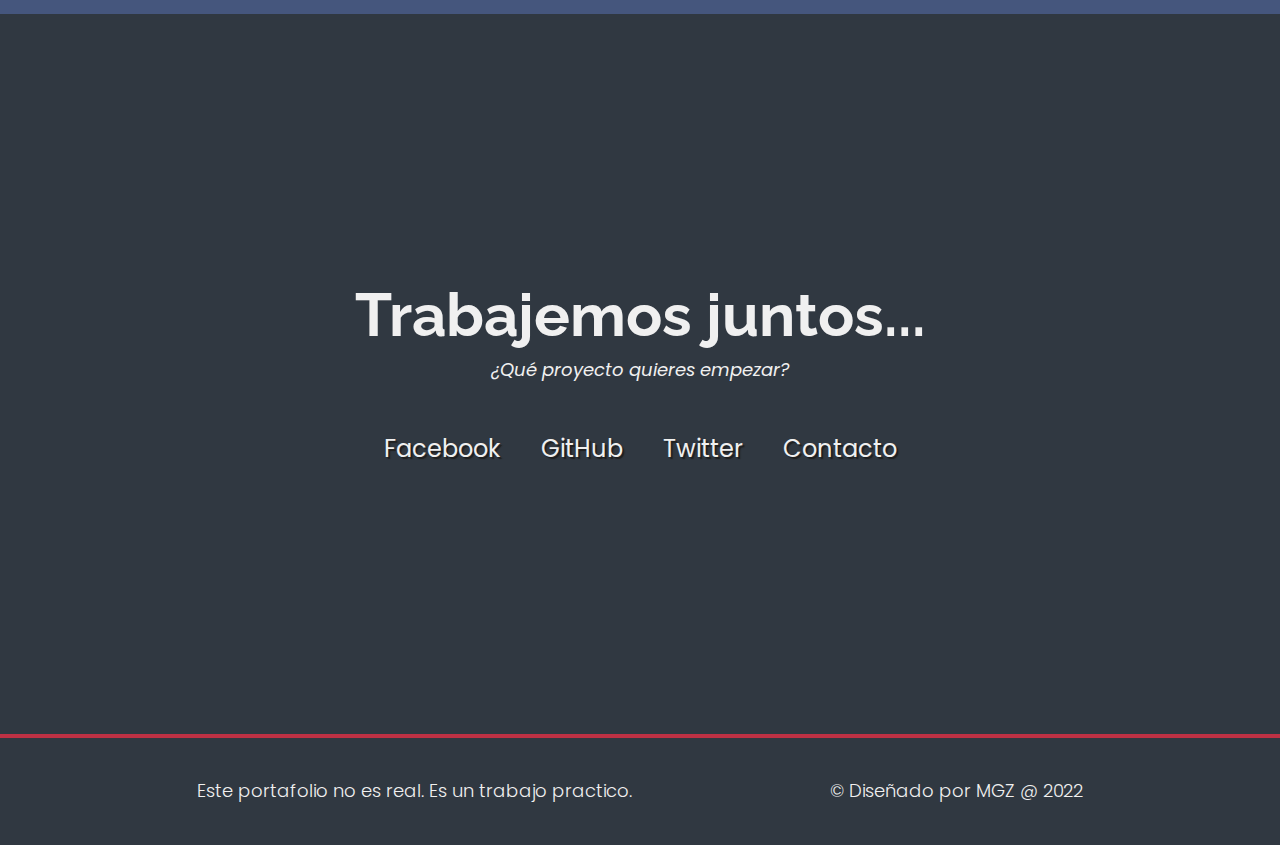
==== commit 138ce9b7: "Update index.html" ====
--- a/FinalDiseño/index.html
+++ b/FinalDiseño/index.html
@@ -118,7 +118,7 @@
           </a>
 
           <a
-            href="https://maxidesantafe87.github.io/webInmobiliaria2/"
+            href="http://maxidesantafe87.infinityfreeapp.com/"
             target="_blank"
             class="project project-tile"
           >
@@ -151,7 +151,7 @@
       <section id="contact" class="contact-section">
         <div class="contact-section-header">
           <h2>Trabajemos juntos...</h2>
-          <p>Que proyecto quieres empezar?</p>
+          <p>¿Qué proyecto quieres empezar?</p>
         </div>
         <div class="contact-links">
           <a
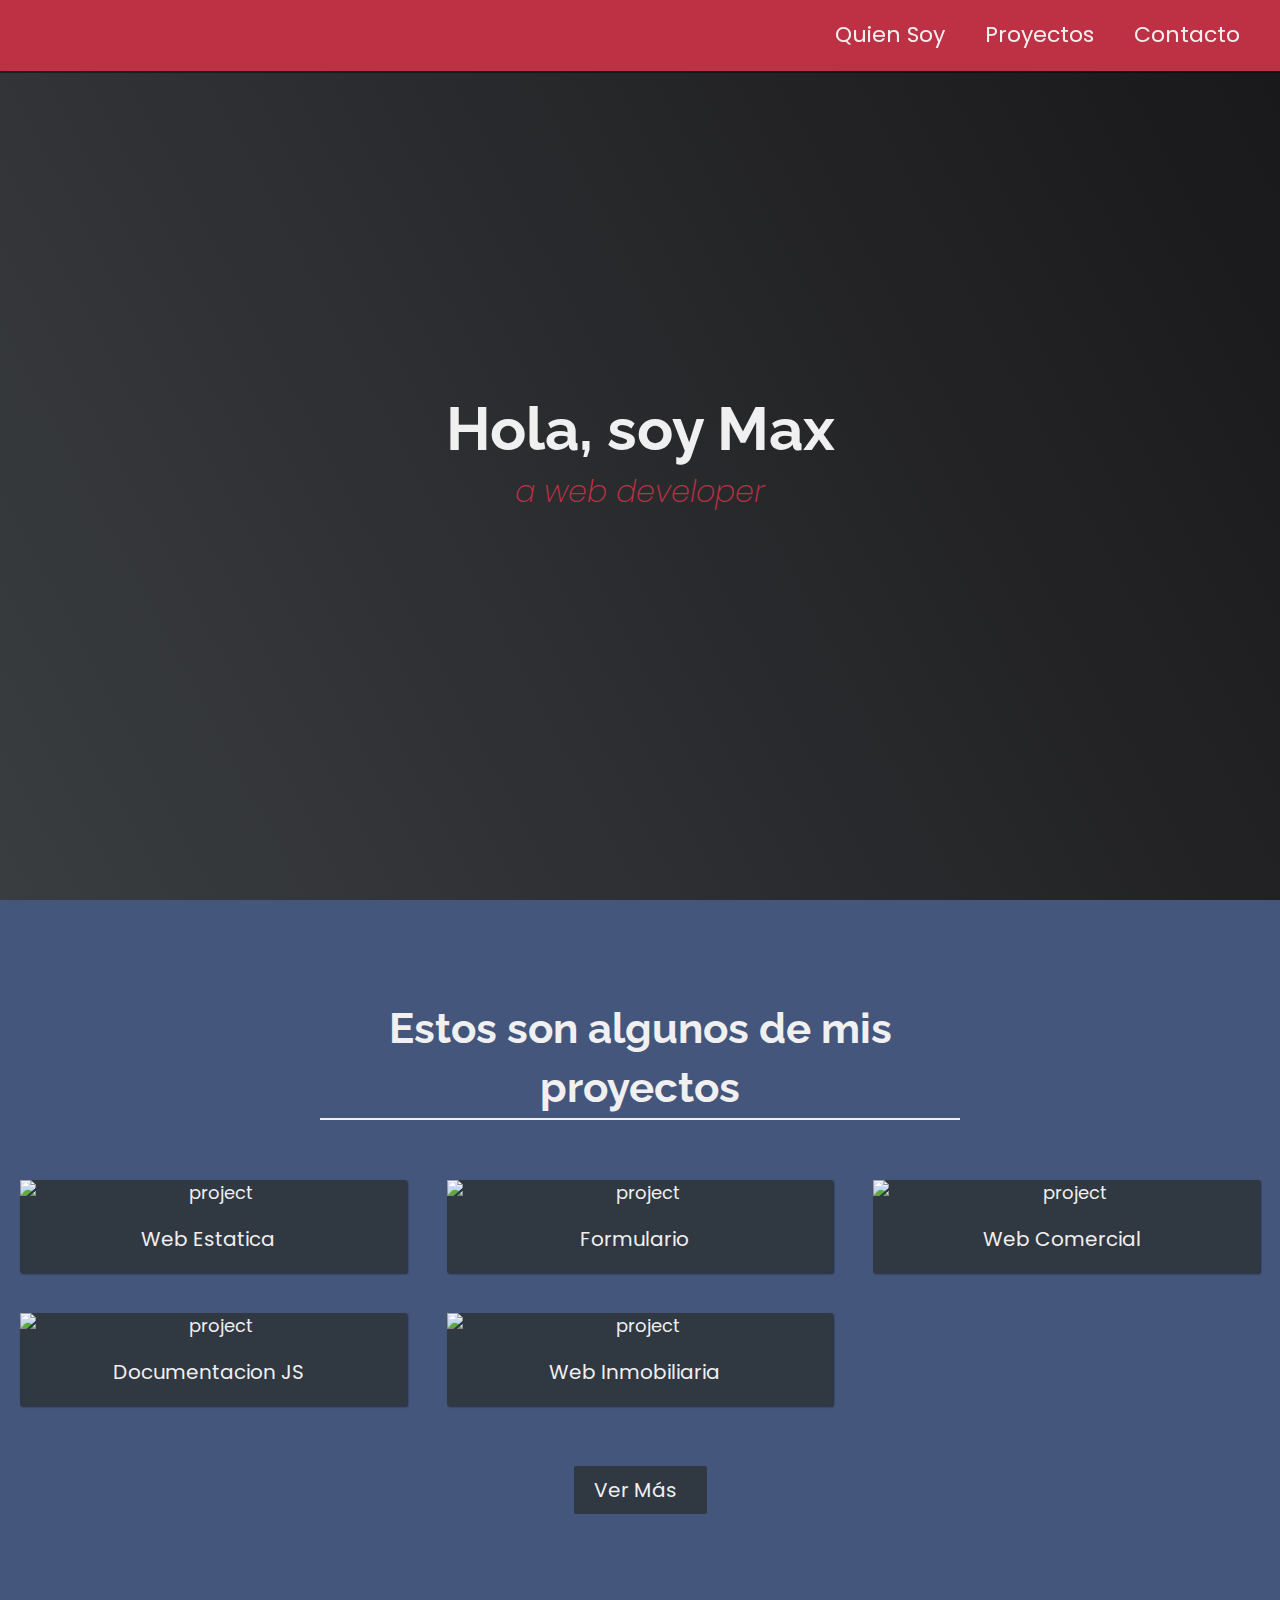
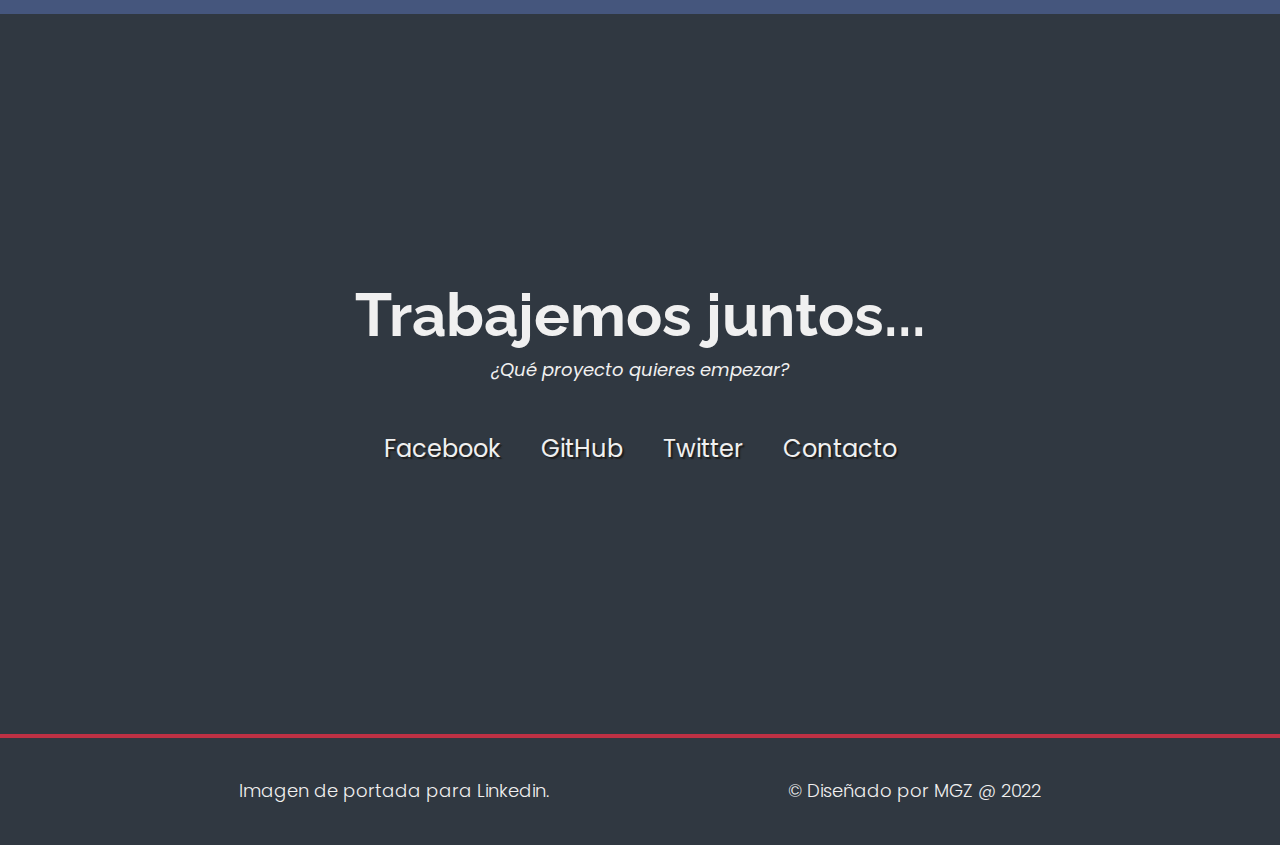
==== commit fd9ecea4: "Update index.html" ====
--- a/FinalDiseño/index.html
+++ b/FinalDiseño/index.html
@@ -185,7 +185,7 @@
 
       <footer>
         <p>
-          Este portafolio no es real. Es un trabajo practico.
+          Imagen de portada para Linkedin.
         </p>
         <p>
           &copy; Diseñado por
